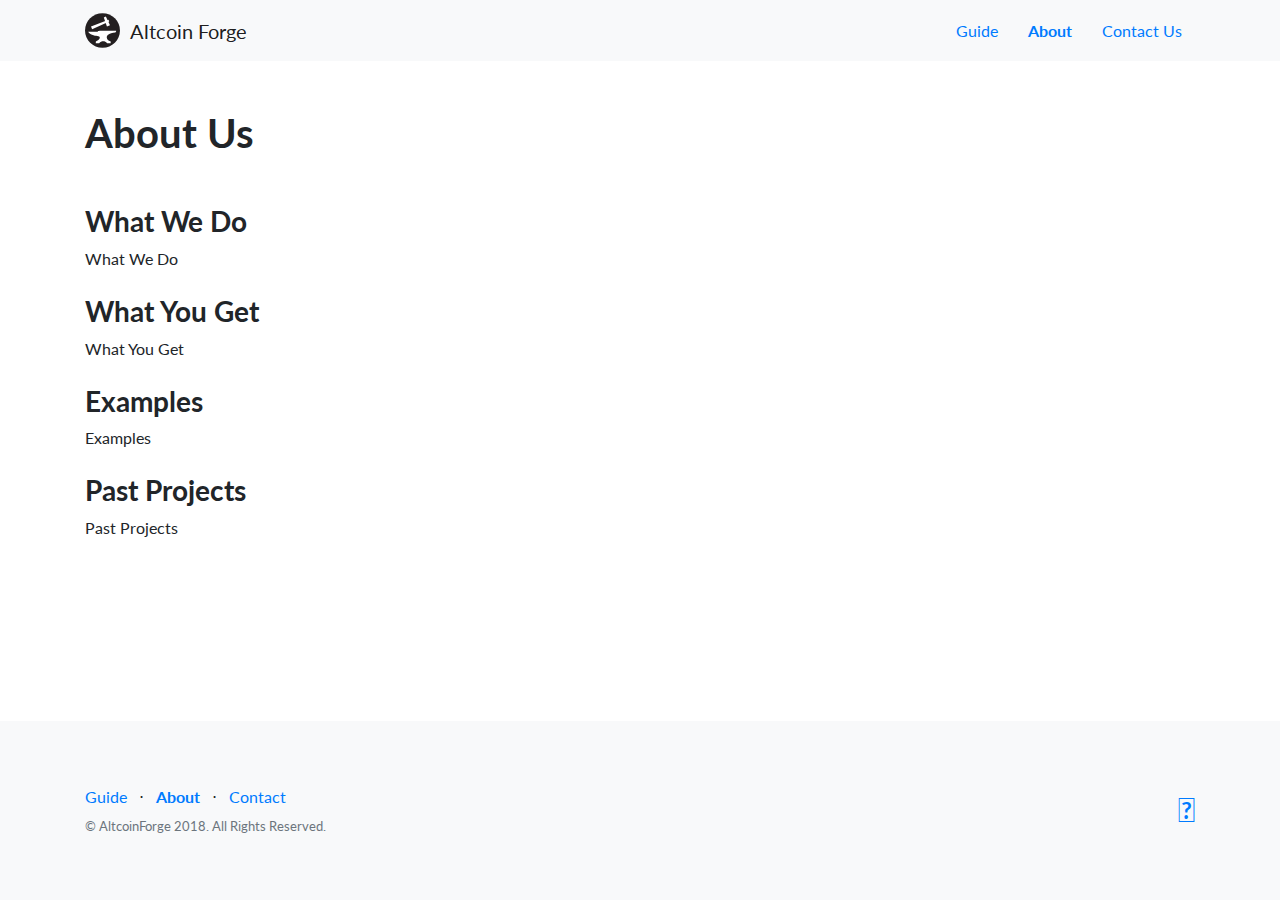
==== about.html @ 2742023a "Updated HTML, Added Other Pages" ====
<!DOCTYPE html>
<html lang="en">

  <head>

    <meta charset="utf-8">
    <meta name="viewport" content="width=device-width, initial-scale=1, shrink-to-fit=no">
    <meta name="description" content="">
    <meta name="author" content="">

    <title>Altcoin Forge Home</title>

    <!-- Bootstrap core CSS -->
    <link href="vendor/bootstrap/css/bootstrap.min.css" rel="stylesheet">

    <!-- Custom fonts for this template -->
    <link rel="stylesheet" href="https://use.fontawesome.com/releases/v5.0.11/css/all.css" integrity="sha384-p2jx59pefphTFIpeqCcISO9MdVfIm4pNnsL08A6v5vaQc4owkQqxMV8kg4Yvhaw/" crossorigin="anonymous">
    <link href="vendor/font-awesome/css/font-awesome.min.css" rel="stylesheet" type="text/css">
    <link href="vendor/simple-line-icons/css/simple-line-icons.css" rel="stylesheet" type="text/css">
    <link href="https://fonts.googleapis.com/css?family=Lato:300,400,700,300italic,400italic,700italic" rel="stylesheet" type="text/css">

    <!-- Custom styles for this template -->
    <link href="css/landing-page.min.css" rel="stylesheet">

    <!-- Favicon -->
    <link rel="icon" href="./img/icon.png" sizes="16x16">
  </head>

  <body>

    <!-- Navigation -->
    <nav class="navbar navbar-light bg-light static-top">
      <div class="container">
        <a class="navbar-brand" href="/" style='display:flex; align-items:center'>
          <img src='./img/goodlogo.svg' width='35' style='margin-right: 10px'/>
          Altcoin Forge
        </a>
        <div>
          <a class="btn" href="/guide">Guide</a>
          <a class="btn font-weight-bold" href="/about">About</a>
          <a class="btn" href="/contact">Contact Us</a>
        </div>
      </div>
    </nav>

    <!-- Form -->
    <section>
      <div class="container mt-5 mb-5">
        <h1 class='mb-5'>About Us</h1>
        <h3>What We Do</h3>
        <p class='mb-4'>What We Do</p>
        <h3>What You Get</h3>
        <p class='mb-4'>What You Get</p>
        <h3>Examples</h3>
        <p class='mb-4'>Examples</p>
        <h3>Past Projects</h3>
        <p class='mb-4'>Past Projects</p>
      </div>
    </section>

    <!-- Footer -->
    <footer class="footer fixed-bottom bg-light">
      <div class="container">
        <div class="row">
          <div class="col-lg-6 h-100 text-center text-lg-left my-auto">
            <ul class="list-inline mb-2">
              <li class="list-inline-item">
                <a href="/about">Guide</a>
              </li>
              <li class="list-inline-item">&sdot;</li>
              <li class="list-inline-item">
                <a href="/about" class='font-weight-bold'>About</a>
              </li>
              <li class="list-inline-item">&sdot;</li>
              <li class="list-inline-item">
                <a href="/contact" >Contact</a>
              </li>
            </ul>
            <p class="text-muted small mb-4 mb-lg-0">&copy; AltcoinForge 2018. All Rights Reserved.</p>
          </div>
          <div class="col-lg-6 h-100 text-center text-lg-right my-auto">
            <ul class="list-inline mb-0">
              <li class="list-inline-item">
                <a href="/contact">
                  <i class="fas fa-envelope fa-2x fa-fw"></i>
                </a>
              </li>
            </ul>
          </div>
        </div>
      </div>
    </footer>

    <!-- Bootstrap core JavaScript -->
    <script src="vendor/jquery/jquery.min.js"></script>
    <script src="vendor/bootstrap/js/bootstrap.bundle.min.js"></script>

  </body>

</html>
---- vendor/simple-line-icons/css/simple-line-icons.css ----
@font-face {
  font-family: 'simple-line-icons';
  src: url('../fonts/Simple-Line-Icons.eot?v=2.4.0');
  src: url('../fonts/Simple-Line-Icons.eot?v=2.4.0#iefix') format('embedded-opentype'), url('../fonts/Simple-Line-Icons.woff2?v=2.4.0') format('woff2'), url('../fonts/Simple-Line-Icons.ttf?v=2.4.0') format('truetype'), url('../fonts/Simple-Line-Icons.woff?v=2.4.0') format('woff'), url('../fonts/Simple-Line-Icons.svg?v=2.4.0#simple-line-icons') format('svg');
  font-weight: normal;
  font-style: normal;
}
/*
 Use the following CSS code if you want to have a class per icon.
 Instead of a list of all class selectors, you can use the generic [class*="icon-"] selector, but it's slower:
*/
.icon-user,
.icon-people,
.icon-user-female,
.icon-user-follow,
.icon-user-following,
.icon-user-unfollow,
.icon-login,
.icon-logout,
.icon-emotsmile,
.icon-phone,
.icon-call-end,
.icon-call-in,
.icon-call-out,
.icon-map,
.icon-location-pin,
.icon-direction,
.icon-directions,
.icon-compass,
.icon-layers,
.icon-menu,
.icon-list,
.icon-options-vertical,
.icon-options,
.icon-arrow-down,
.icon-arrow-left,
.icon-arrow-right,
.icon-arrow-up,
.icon-arrow-up-circle,
.icon-arrow-left-circle,
.icon-arrow-right-circle,
.icon-arrow-down-circle,
.icon-check,
.icon-clock,
.icon-plus,
.icon-minus,
.icon-close,
.icon-event,
.icon-exclamation,
.icon-organization,
.icon-trophy,
.icon-screen-smartphone,
.icon-screen-desktop,
.icon-plane,
.icon-notebook,
.icon-mustache,
.icon-mouse,
.icon-magnet,
.icon-energy,
.icon-disc,
.icon-cursor,
.icon-cursor-move,
.icon-crop,
.icon-chemistry,
.icon-speedometer,
.icon-shield,
.icon-screen-tablet,
.icon-magic-wand,
.icon-hourglass,
.icon-graduation,
.icon-ghost,
.icon-game-controller,
.icon-fire,
.icon-eyeglass,
.icon-envelope-open,
.icon-envelope-letter,
.icon-bell,
.icon-badge,
.icon-anchor,
.icon-wallet,
.icon-vector,
.icon-speech,
.icon-puzzle,
.icon-printer,
.icon-present,
.icon-playlist,
.icon-pin,
.icon-picture,
.icon-handbag,
.icon-globe-alt,
.icon-globe,
.icon-folder-alt,
.icon-folder,
.icon-film,
.icon-feed,
.icon-drop,
.icon-drawer,
.icon-docs,
.icon-doc,
.icon-diamond,
.icon-cup,
.icon-calculator,
.icon-bubbles,
.icon-briefcase,
.icon-book-open,
.icon-basket-loaded,
.icon-basket,
.icon-bag,
.icon-action-undo,
.icon-action-redo,
.icon-wrench,
.icon-umbrella,
.icon-trash,
.icon-tag,
.icon-support,
.icon-frame,
.icon-size-fullscreen,
.icon-size-actual,
.icon-shuffle,
.icon-share-alt,
.icon-share,
.icon-rocket,
.icon-question,
.icon-pie-chart,
.icon-pencil,
.icon-note,
.icon-loop,
.icon-home,
.icon-grid,
.icon-graph,
.icon-microphone,
.icon-music-tone-alt,
.icon-music-tone,
.icon-earphones-alt,
.icon-earphones,
.icon-equalizer,
.icon-like,
.icon-dislike,
.icon-control-start,
.icon-control-rewind,
.icon-control-play,
.icon-control-pause,
.icon-control-forward,
.icon-control-end,
.icon-volume-1,
.icon-volume-2,
.icon-volume-off,
.icon-calendar,
.icon-bulb,
.icon-chart,
.icon-ban,
.icon-bubble,
.icon-camrecorder,
.icon-camera,
.icon-cloud-download,
.icon-cloud-upload,
.icon-envelope,
.icon-eye,
.icon-flag,
.icon-heart,
.icon-info,
.icon-key,
.icon-link,
.icon-lock,
.icon-lock-open,
.icon-magnifier,
.icon-magnifier-add,
.icon-magnifier-remove,
.icon-paper-clip,
.icon-paper-plane,
.icon-power,
.icon-refresh,
.icon-reload,
.icon-settings,
.icon-star,
.icon-symbol-female,
.icon-symbol-male,
.icon-target,
.icon-credit-card,
.icon-paypal,
.icon-social-tumblr,
.icon-social-twitter,
.icon-social-facebook,
.icon-social-instagram,
.icon-social-linkedin,
.icon-social-pinterest,
.icon-social-github,
.icon-social-google,
.icon-social-reddit,
.icon-social-skype,
.icon-social-dribbble,
.icon-social-behance,
.icon-social-foursqare,
.icon-social-soundcloud,
.icon-social-spotify,
.icon-social-stumbleupon,
.icon-social-youtube,
.icon-social-dropbox,
.icon-social-vkontakte,
.icon-social-steam {
  font-family: 'simple-line-icons';
  speak: none;
  font-style: normal;
  font-weight: normal;
  font-variant: normal;
  text-transform: none;
  line-height: 1;
  /* Better Font Rendering =========== */
  -webkit-font-smoothing: antialiased;
  -moz-osx-font-smoothing: grayscale;
}
.icon-user:before {
  content: "\e005";
}
.icon-people:before {
  content: "\e001";
}
.icon-user-female:before {
  content: "\e000";
}
.icon-user-follow:before {
  content: "\e002";
}
.icon-user-following:before {
  content: "\e003";
}
.icon-user-unfollow:before {
  content: "\e004";
}
.icon-login:before {
  content: "\e066";
}
.icon-logout:before {
  content: "\e065";
}
.icon-emotsmile:before {
  content: "\e021";
}
.icon-phone:before {
  content: "\e600";
}
.icon-call-end:before {
  content: "\e048";
}
.icon-call-in:before {
  content: "\e047";
}
.icon-call-out:before {
  content: "\e046";
}
.icon-map:before {
  content: "\e033";
}
.icon-location-pin:before {
  content: "\e096";
}
.icon-direction:before {
  content: "\e042";
}
.icon-directions:before {
  content: "\e041";
}
.icon-compass:before {
  content: "\e045";
}
.icon-layers:before {
  content: "\e034";
}
.icon-menu:before {
  content: "\e601";
}
.icon-list:before {
  content: "\e067";
}
.icon-options-vertical:before {
  content: "\e602";
}
.icon-options:before {
  content: "\e603";
}
.icon-arrow-down:before {
  content: "\e604";
}
.icon-arrow-left:before {
  content: "\e605";
}
.icon-arrow-right:before {
  content: "\e606";
}
.icon-arrow-up:before {
  content: "\e607";
}
.icon-arrow-up-circle:before {
  content: "\e078";
}
.icon-arrow-left-circle:before {
  content: "\e07a";
}
.icon-arrow-right-circle:before {
  content: "\e079";
}
.icon-arrow-down-circle:before {
  content: "\e07b";
}
.icon-check:before {
  content: "\e080";
}
.icon-clock:before {
  content: "\e081";
}
.icon-plus:before {
  content: "\e095";
}
.icon-minus:before {
  content: "\e615";
}
.icon-close:before {
  content: "\e082";
}
.icon-event:before {
  content: "\e619";
}
.icon-exclamation:before {
  content: "\e617";
}
.icon-organization:before {
  content: "\e616";
}
.icon-trophy:before {
  content: "\e006";
}
.icon-screen-smartphone:before {
  content: "\e010";
}
.icon-screen-desktop:before {
  content: "\e011";
}
.icon-plane:before {
  content: "\e012";
}
.icon-notebook:before {
  content: "\e013";
}
.icon-mustache:before {
  content: "\e014";
}
.icon-mouse:before {
  content: "\e015";
}
.icon-magnet:before {
  content: "\e016";
}
.icon-energy:before {
  content: "\e020";
}
.icon-disc:before {
  content: "\e022";
}
.icon-cursor:before {
  content: "\e06e";
}
.icon-cursor-move:before {
  content: "\e023";
}
.icon-crop:before {
  content: "\e024";
}
.icon-chemistry:before {
  content: "\e026";
}
.icon-speedometer:before {
  content: "\e007";
}
.icon-shield:before {
  content: "\e00e";
}
.icon-screen-tablet:before {
  content: "\e00f";
}
.icon-magic-wand:before {
  content: "\e017";
}
.icon-hourglass:before {
  content: "\e018";
}
.icon-graduation:before {
  content: "\e019";
}
.icon-ghost:before {
  content: "\e01a";
}
.icon-game-controller:before {
  content: "\e01b";
}
.icon-fire:before {
  content: "\e01c";
}
.icon-eyeglass:before {
  content: "\e01d";
}
.icon-envelope-open:before {
  content: "\e01e";
}
.icon-envelope-letter:before {
  content: "\e01f";
}
.icon-bell:before {
  content: "\e027";
}
.icon-badge:before {
  content: "\e028";
}
.icon-anchor:before {
  content: "\e029";
}
.icon-wallet:before {
  content: "\e02a";
}
.icon-vector:before {
  content: "\e02b";
}
.icon-speech:before {
  content: "\e02c";
}
.icon-puzzle:before {
  content: "\e02d";
}
.icon-printer:before {
  content: "\e02e";
}
.icon-present:before {
  content: "\e02f";
}
.icon-playlist:before {
  content: "\e030";
}
.icon-pin:before {
  content: "\e031";
}
.icon-picture:before {
  content: "\e032";
}
.icon-handbag:before {
  content: "\e035";
}
.icon-globe-alt:before {
  content: "\e036";
}
.icon-globe:before {
  content: "\e037";
}
.icon-folder-alt:before {
  content: "\e039";
}
.icon-folder:before {
  content: "\e089";
}
.icon-film:before {
  content: "\e03a";
}
.icon-feed:before {
  content: "\e03b";
}
.icon-drop:before {
  content: "\e03e";
}
.icon-drawer:before {
  content: "\e03f";
}
.icon-docs:before {
  content: "\e040";
}
.icon-doc:before {
  content: "\e085";
}
.icon-diamond:before {
  content: "\e043";
}
.icon-cup:before {
  content: "\e044";
}
.icon-calculator:before {
  content: "\e049";
}
.icon-bubbles:before {
  content: "\e04a";
}
.icon-briefcase:before {
  content: "\e04b";
}
.icon-book-open:before {
  content: "\e04c";
}
.icon-basket-loaded:before {
  content: "\e04d";
}
.icon-basket:before {
  content: "\e04e";
}
.icon-bag:before {
  content: "\e04f";
}
.icon-action-undo:before {
  content: "\e050";
}
.icon-action-redo:before {
  content: "\e051";
}
.icon-wrench:before {
  content: "\e052";
}
.icon-umbrella:before {
  content: "\e053";
}
.icon-trash:before {
  content: "\e054";
}
.icon-tag:before {
  content: "\e055";
}
.icon-support:before {
  content: "\e056";
}
.icon-frame:before {
  content: "\e038";
}
.icon-size-fullscreen:before {
  content: "\e057";
}
.icon-size-actual:before {
  content: "\e058";
}
.icon-shuffle:before {
  content: "\e059";
}
.icon-share-alt:before {
  content: "\e05a";
}
.icon-share:before {
  content: "\e05b";
}
.icon-rocket:before {
  content: "\e05c";
}
.icon-question:before {
  content: "\e05d";
}
.icon-pie-chart:before {
  content: "\e05e";
}
.icon-pencil:before {
  content: "\e05f";
}
.icon-note:before {
  content: "\e060";
}
.icon-loop:before {
  content: "\e064";
}
.icon-home:before {
  content: "\e069";
}
.icon-grid:before {
  content: "\e06a";
}
.icon-graph:before {
  content: "\e06b";
}
.icon-microphone:before {
  content: "\e063";
}
.icon-music-tone-alt:before {
  content: "\e061";
}
.icon-music-tone:before {
  content: "\e062";
}
.icon-earphones-alt:before {
  content: "\e03c";
}
.icon-earphones:before {
  content: "\e03d";
}
.icon-equalizer:before {
  content: "\e06c";
}
.icon-like:before {
  content: "\e068";
}
.icon-dislike:before {
  content: "\e06d";
}
.icon-control-start:before {
  content: "\e06f";
}
.icon-control-rewind:before {
  content: "\e070";
}
.icon-control-play:before {
  content: "\e071";
}
.icon-control-pause:before {
  content: "\e072";
}
.icon-control-forward:before {
  content: "\e073";
}
.icon-control-end:before {
  content: "\e074";
}
.icon-volume-1:before {
  content: "\e09f";
}
.icon-volume-2:before {
  content: "\e0a0";
}
.icon-volume-off:before {
  content: "\e0a1";
}
.icon-calendar:before {
  content: "\e075";
}
.icon-bulb:before {
  content: "\e076";
}
.icon-chart:before {
  content: "\e077";
}
.icon-ban:before {
  content: "\e07c";
}
.icon-bubble:before {
  content: "\e07d";
}
.icon-camrecorder:before {
  content: "\e07e";
}
.icon-camera:before {
  content: "\e07f";
}
.icon-cloud-download:before {
  content: "\e083";
}
.icon-cloud-upload:before {
  content: "\e084";
}
.icon-envelope:before {
  content: "\e086";
}
.icon-eye:before {
  content: "\e087";
}
.icon-flag:before {
  content: "\e088";
}
.icon-heart:before {
  content: "\e08a";
}
.icon-info:before {
  content: "\e08b";
}
.icon-key:before {
  content: "\e08c";
}
.icon-link:before {
  content: "\e08d";
}
.icon-lock:before {
  content: "\e08e";
}
.icon-lock-open:before {
  content: "\e08f";
}
.icon-magnifier:before {
  content: "\e090";
}
.icon-magnifier-add:before {
  content: "\e091";
}
.icon-magnifier-remove:before {
  content: "\e092";
}
.icon-paper-clip:before {
  content: "\e093";
}
.icon-paper-plane:before {
  content: "\e094";
}
.icon-power:before {
  content: "\e097";
}
.icon-refresh:before {
  content: "\e098";
}
.icon-reload:before {
  content: "\e099";
}
.icon-settings:before {
  content: "\e09a";
}
.icon-star:before {
  content: "\e09b";
}
.icon-symbol-female:before {
  content: "\e09c";
}
.icon-symbol-male:before {
  content: "\e09d";
}
.icon-target:before {
  content: "\e09e";
}
.icon-credit-card:before {
  content: "\e025";
}
.icon-paypal:before {
  content: "\e608";
}
.icon-social-tumblr:before {
  content: "\e00a";
}
.icon-social-twitter:before {
  content: "\e009";
}
.icon-social-facebook:before {
  content: "\e00b";
}
.icon-social-instagram:before {
  content: "\e609";
}
.icon-social-linkedin:before {
  content: "\e60a";
}
.icon-social-pinterest:before {
  content: "\e60b";
}
.icon-social-github:before {
  content: "\e60c";
}
.icon-social-google:before {
  content: "\e60d";
}
.icon-social-reddit:before {
  content: "\e60e";
}
.icon-social-skype:before {
  content: "\e60f";
}
.icon-social-dribbble:before {
  content: "\e00d";
}
.icon-social-behance:before {
  content: "\e610";
}
.icon-social-foursqare:before {
  content: "\e611";
}
.icon-social-soundcloud:before {
  content: "\e612";
}
.icon-social-spotify:before {
  content: "\e613";
}
.icon-social-stumbleupon:before {
  content: "\e614";
}
.icon-social-youtube:before {
  content: "\e008";
}
.icon-social-dropbox:before {
  content: "\e00c";
}
.icon-social-vkontakte:before {
  content: "\e618";
}
.icon-social-steam:before {
  content: "\e620";
}
---- css/landing-page.min.css ----
body{font-family:Lato,'Helvetica Neue',Helvetica,Arial,sans-serif}h1,h2,h3,h4,h5,h6{font-family:Lato,'Helvetica Neue',Helvetica,Arial,sans-serif;font-weight:700}header.masthead{position:relative;background-color:#343a40;background:url(../img/bg-masthead.jpg) no-repeat center center;-webkit-background-size:cover;-moz-background-size:cover;-o-background-size:cover;background-size:cover;padding-top:8rem;padding-bottom:8rem}header.masthead .overlay{position:absolute;background-color:#212529;height:100%;width:100%;top:0;left:0;opacity:.3}header.masthead h1{font-size:2rem}@media (min-width:768px){header.masthead{padding-top:12rem;padding-bottom:12rem}header.masthead h1{font-size:3rem}}.showcase .showcase-text{padding:3rem}.showcase .showcase-img{min-height:30rem;background-size:cover}@media (min-width:768px){.showcase .showcase-text{padding:7rem}}.features-icons{padding-top:7rem;padding-bottom:7rem}.features-icons .features-icons-item{max-width:20rem}.features-icons .features-icons-item .features-icons-icon{height:7rem}.features-icons .features-icons-item .features-icons-icon i{font-size:4.5rem}.features-icons .features-icons-item:hover .features-icons-icon i{font-size:5rem}.testimonials{padding-top:7rem;padding-bottom:7rem}.testimonials .testimonial-item{max-width:18rem}.testimonials .testimonial-item img{max-width:12rem;box-shadow:0 5px 5px 0 #adb5bd}.call-to-action{position:relative;background-color:#343a40;background:url(../img/bg-masthead.jpg) no-repeat center center;-webkit-background-size:cover;-moz-background-size:cover;-o-background-size:cover;background-size:cover;padding-top:7rem;padding-bottom:7rem}.call-to-action .overlay{position:absolute;background-color:#212529;height:100%;width:100%;top:0;left:0;opacity:.3}footer.footer{padding-top:4rem;padding-bottom:4rem}
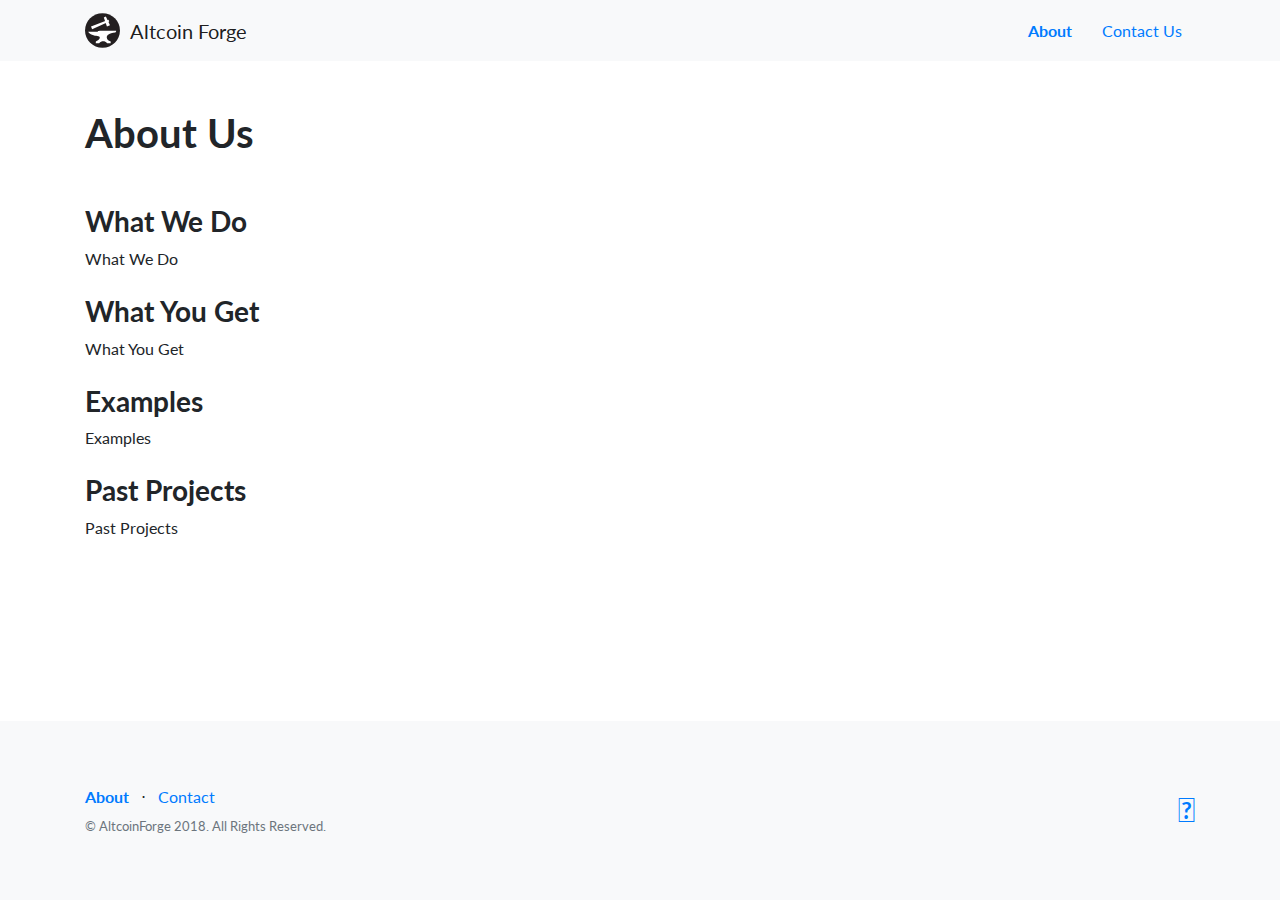
==== commit c0d9b638: "Temporarily commented out guide page" ====
--- a/about.html
+++ b/about.html
@@ -20,6 +20,7 @@
     <link href="https://fonts.googleapis.com/css?family=Lato:300,400,700,300italic,400italic,700italic" rel="stylesheet" type="text/css">
 
     <!-- Custom styles for this template -->
+    <link href="css/custom.css" rel="stylesheet">
     <link href="css/landing-page.min.css" rel="stylesheet">
 
     <!-- Favicon -->
@@ -36,38 +37,39 @@
           Altcoin Forge
         </a>
         <div>
-          <a class="btn" href="/guide">Guide</a>
+          <!-- <a class="btn" href="/guide">Guide</a> -->
           <a class="btn font-weight-bold" href="/about">About</a>
           <a class="btn" href="/contact">Contact Us</a>
         </div>
       </div>
     </nav>
 
-    <!-- Form -->
-    <section>
-      <div class="container mt-5 mb-5">
-        <h1 class='mb-5'>About Us</h1>
-        <h3>What We Do</h3>
-        <p class='mb-4'>What We Do</p>
-        <h3>What You Get</h3>
-        <p class='mb-4'>What You Get</p>
-        <h3>Examples</h3>
-        <p class='mb-4'>Examples</p>
-        <h3>Past Projects</h3>
-        <p class='mb-4'>Past Projects</p>
-      </div>
-    </section>
-
+    <main>
+      <!-- Form -->
+      <section>
+        <div class="container mt-5 mb-5">
+          <h1 class='mb-5'>About Us</h1>
+          <h3>What We Do</h3>
+          <p class='mb-4'>What We Do</p>
+          <h3>What You Get</h3>
+          <p class='mb-4'>What You Get</p>
+          <h3>Examples</h3>
+          <p class='mb-4'>Examples</p>
+          <h3>Past Projects</h3>
+          <p class='mb-4'>Past Projects</p>
+        </div>
+      </section>
+    </main>
     <!-- Footer -->
-    <footer class="footer fixed-bottom bg-light">
+    <footer class="footer bg-light">
       <div class="container">
         <div class="row">
           <div class="col-lg-6 h-100 text-center text-lg-left my-auto">
             <ul class="list-inline mb-2">
-              <li class="list-inline-item">
+              <!-- <li class="list-inline-item">
                 <a href="/about">Guide</a>
-              </li>
-              <li class="list-inline-item">&sdot;</li>
+              </li> -->
+              <!-- <li class="list-inline-item">&sdot;</li> -->
               <li class="list-inline-item">
                 <a href="/about" class='font-weight-bold'>About</a>
               </li>
@@ -95,6 +97,7 @@
     <script src="vendor/jquery/jquery.min.js"></script>
     <script src="vendor/bootstrap/js/bootstrap.bundle.min.js"></script>
 
+    <script src="./js/index.js"></script>
   </body>
 
 </html>
--- a/css/custom.css
+++ b/css/custom.css
@@ -0,0 +1,17 @@
+body {
+  min-height: 100vh;
+}
+
+body {
+  display: flex;
+  flex-direction: column;
+}
+
+footer {
+  width: 100%;
+  position: relative;
+}
+
+main {
+  flex-grow: 1;
+}
